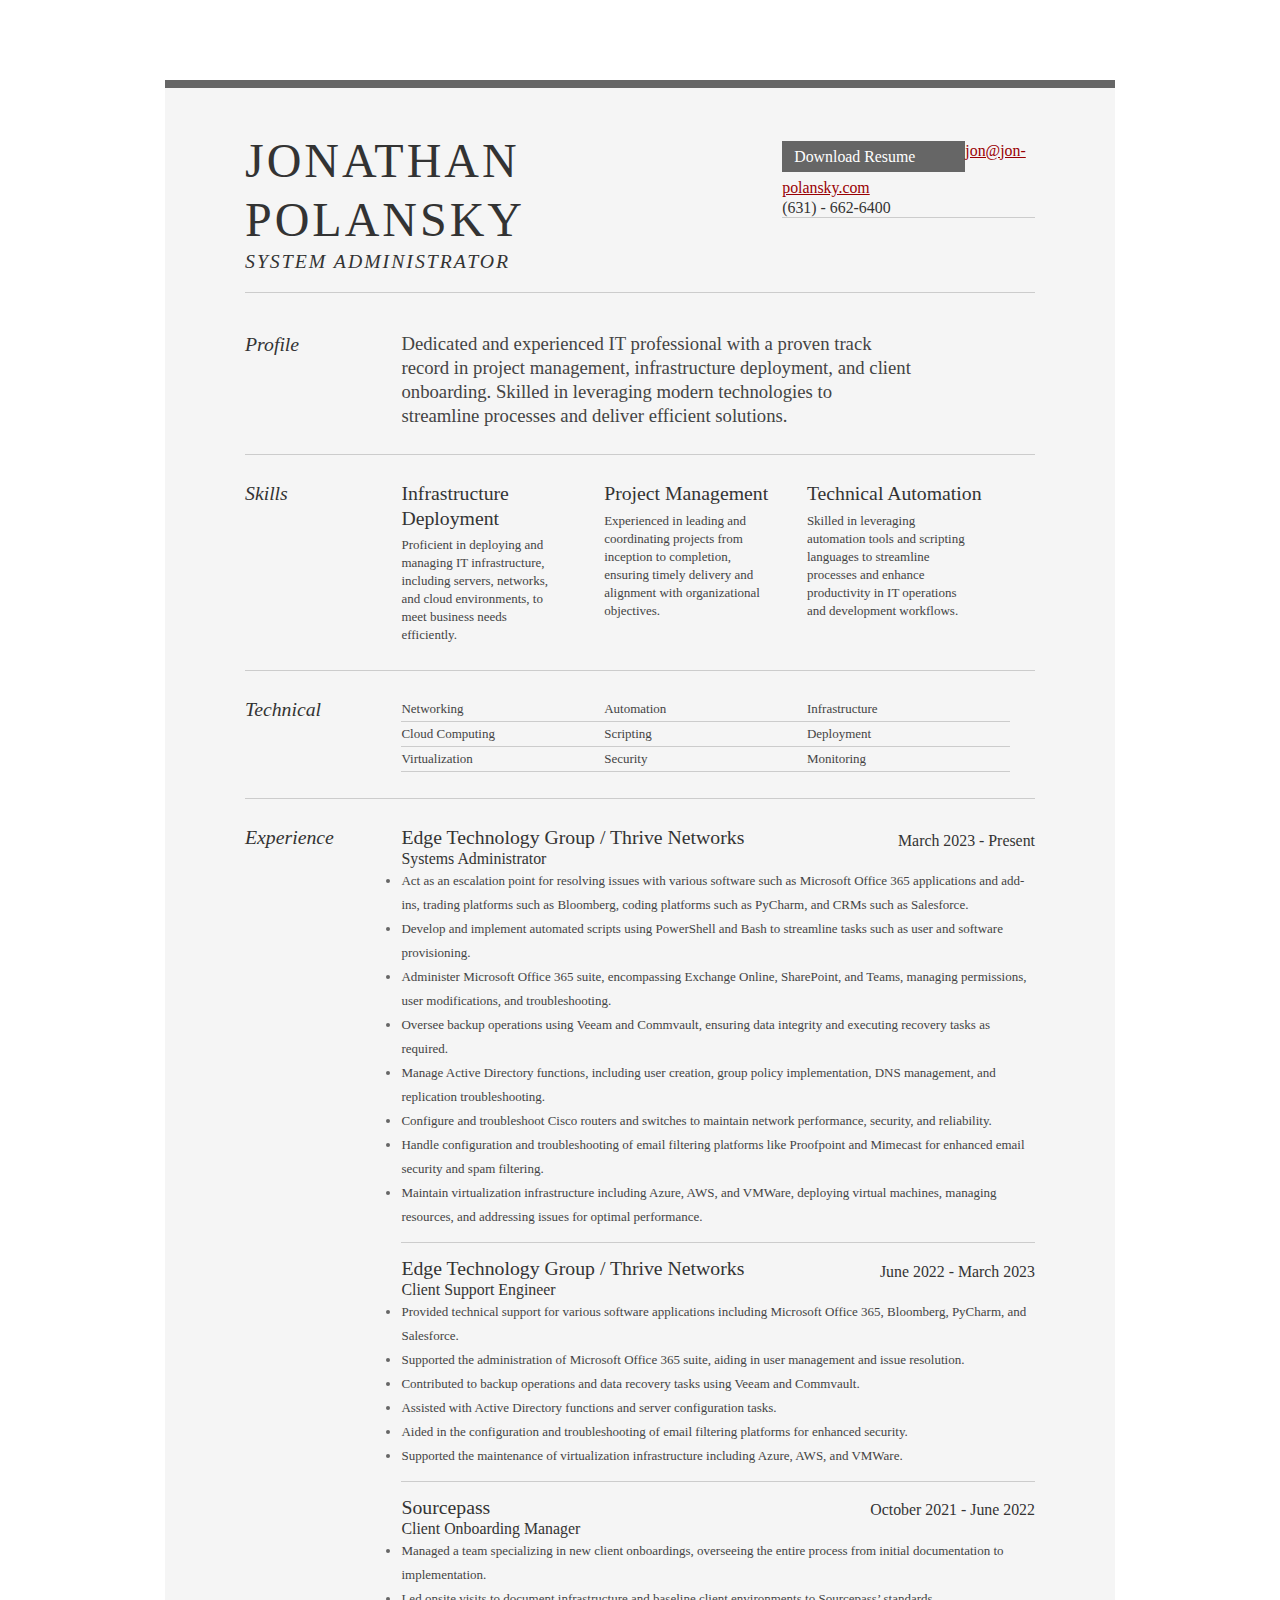
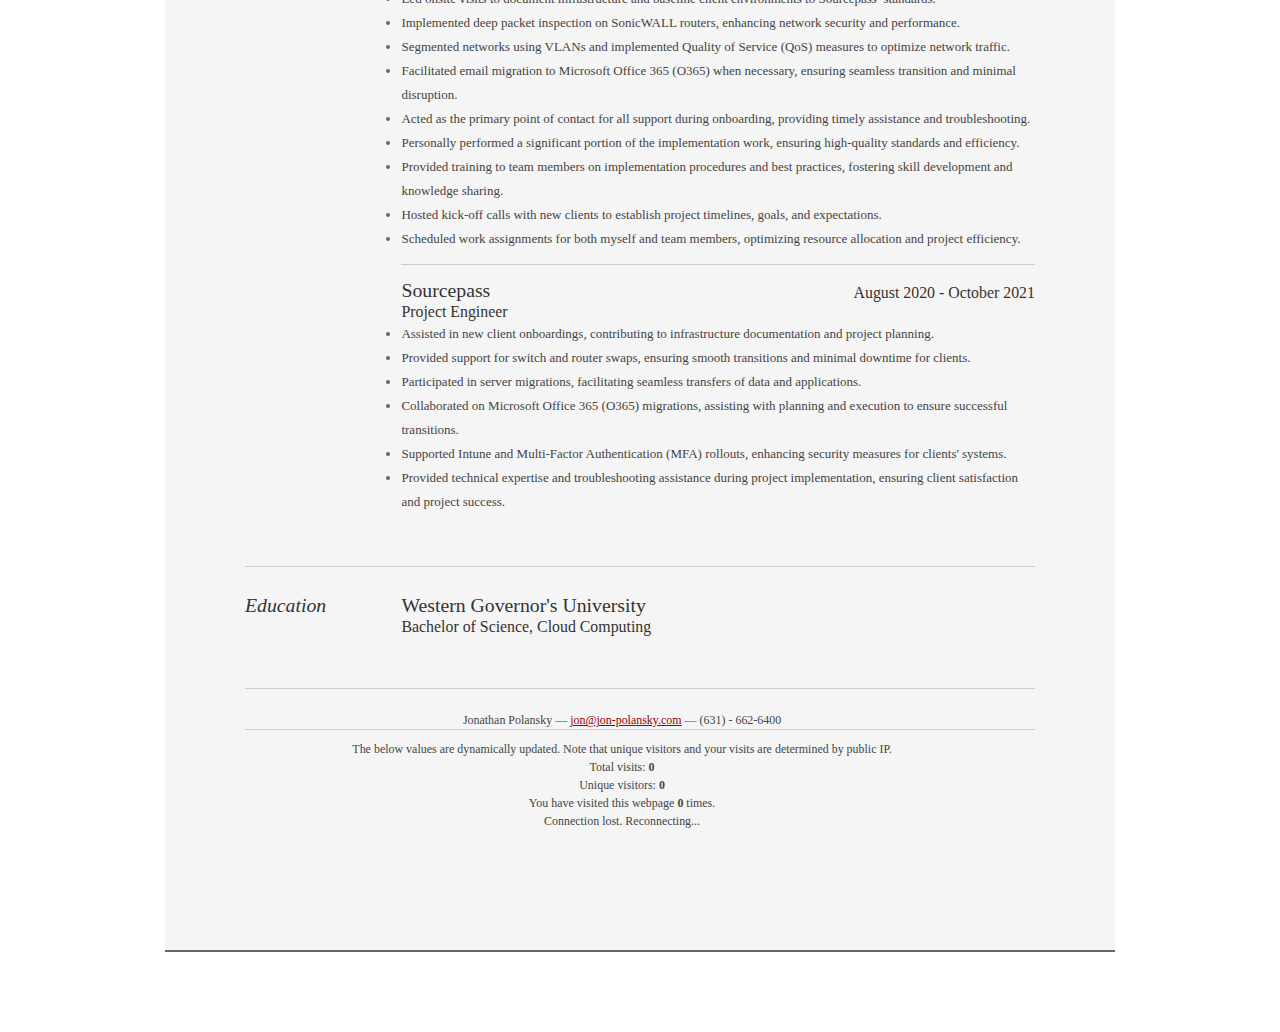
==== frontend/templates/index.html @ 881705be "CSS" ====
<!DOCTYPE html>
<html>
<head>

	<title>Jonathan Polansky | System Administrator | jon@jon-polansky.com</title>
	<meta http-equiv="content-type" content="text/html; charset=utf-8" />

	<meta name="keywords" content="" />
	<meta name="description" content="" />

	<link rel="stylesheet" type="text/css" href="../static/css/resetfontsgrids.css" media="all" /> 
	<link rel="stylesheet" type="text/css" href="../static/css/resume.css" media="all" />

</head>
<body>

<div id="doc2" class="yui-t7">
	<div id="inner">
	
		<div id="hd">
			<div class="yui-gc">
				<div class="yui-u first">
					<h1>Jonathan Polansky</h1>
					<h2>System Administrator</h2>
				</div>

				<div class="yui-u">
					<div class="contact-info">
						<h3><a id="pdf" href="/JonathanPolanskyResume.docx" download>Download Resume</a></h3>
						<h3><a href="mailto:jon@jon-polansky.com">jon@jon-polansky.com</a></h3>
						<h3>(631) - 662-6400</h3>
					</div><!--// .contact-info -->
				</div>
			</div><!--// .yui-gc -->
		</div><!--// hd -->

		<div id="bd">
			<div id="yui-main">
				<div class="yui-b">

					<div class="yui-gf">
						<div class="yui-u first">
							<h2>Profile</h2>
						</div>
						<div class="yui-u">
							<p class="enlarge">
								Dedicated and experienced IT professional with a proven track record in project management, infrastructure deployment, and client onboarding. Skilled in leveraging modern technologies to streamline processes and deliver efficient solutions.
							</p>
						</div>
					</div><!--// .yui-gf -->

					<div class="yui-gf">
						<div class="yui-u first">
							<h2>Skills</h2>
						</div>
						<div class="yui-u">

								<div class="talent">
									<h2>Infrastructure Deployment</h2>
									<p>Proficient in deploying and managing IT infrastructure, including servers, networks, and cloud environments, to meet business needs efficiently.</p>
								</div>

								<div class="talent">
									<h2>Project Management</h2>
									<p>Experienced in leading and coordinating projects from inception to completion, ensuring timely delivery and alignment with organizational objectives.</p>
								</div>

								<div class="talent">
									<h2>Technical Automation</h2>
									<p>Skilled in leveraging automation tools and scripting languages to streamline processes and enhance productivity in IT operations and development workflows.</p>
								</div>
						</div>
					</div><!--// .yui-gf -->

					<div class="yui-gf">
						<div class="yui-u first">
							<h2>Technical</h2>
						</div>
						<div class="yui-u">
							<ul class="talent">
								<li>Networking</li>
								<li>Cloud Computing</li>
								<li class="last">Virtualization</li>
							</ul>

							<ul class="talent">
								<li>Automation</li>
								<li>Scripting</li>
								<li class="last">Security</li>
							</ul>

							<ul class="talent">
								<li>Infrastructure</li>
								<li>Deployment</li>
								<li class="last">Monitoring</li>
							</ul>
						</div>
					</div><!--// .yui-gf-->

					<div class="yui-gf">
	
						<div class="yui-u first">
							<h2>Experience</h2>
						</div><!--// .yui-u -->

						<div class="yui-u">

							<div class="job">
								<h2>Edge Technology Group / Thrive Networks</h2>
								<h3>Systems Administrator</h3>
								<h4>March 2023 - Present</h4>
								<ul>
									<li>Act as an escalation point for resolving issues with various software such as Microsoft Office 365 applications and add-ins, trading platforms such as Bloomberg, coding platforms such as PyCharm, and CRMs such as Salesforce.</li>
									<li>Develop and implement automated scripts using PowerShell and Bash to streamline tasks such as user and software provisioning.</li>
									<li>Administer Microsoft Office 365 suite, encompassing Exchange Online, SharePoint, and Teams, managing permissions, user modifications, and troubleshooting.</li>
									<li>Oversee backup operations using Veeam and Commvault, ensuring data integrity and executing recovery tasks as required.</li>
									<li>Manage Active Directory functions, including user creation, group policy implementation, DNS management, and replication troubleshooting.</li>
									<li>Configure and troubleshoot Cisco routers and switches to maintain network performance, security, and reliability.</li>
									<li>Handle configuration and troubleshooting of email filtering platforms like Proofpoint and Mimecast for enhanced email security and spam filtering.</li>
									<li>Maintain virtualization infrastructure including Azure, AWS, and VMWare, deploying virtual machines, managing resources, and addressing issues for optimal performance.</li>
								</ul>
							</div>
						
							<div class="job">
								<h2>Edge Technology Group / Thrive Networks</h2>
								<h3>Client Support Engineer</h3>
								<h4>June 2022 - March 2023</h4>
								<ul>
									<li>Provided technical support for various software applications including Microsoft Office 365, Bloomberg, PyCharm, and Salesforce.</li>
									<li>Supported the administration of Microsoft Office 365 suite, aiding in user management and issue resolution.</li>
									<li>Contributed to backup operations and data recovery tasks using Veeam and Commvault.</li>
									<li>Assisted with Active Directory functions and server configuration tasks.</li>
									<li>Aided in the configuration and troubleshooting of email filtering platforms for enhanced security.</li>
									<li>Supported the maintenance of virtualization infrastructure including Azure, AWS, and VMWare.</li>
								</ul>
							</div>
						
							<div class="job">
								<h2>Sourcepass</h2>
								<h3>Client Onboarding Manager</h3>
								<h4>October 2021 - June 2022</h4>
								<ul>
									<li>Managed a team specializing in new client onboardings, overseeing the entire process from initial documentation to implementation.</li>
									<li>Led onsite visits to document infrastructure and baseline client environments to Sourcepass’ standards.</li>
									<li>Implemented deep packet inspection on SonicWALL routers, enhancing network security and performance.</li>
									<li>Segmented networks using VLANs and implemented Quality of Service (QoS) measures to optimize network traffic.</li>
									<li>Facilitated email migration to Microsoft Office 365 (O365) when necessary, ensuring seamless transition and minimal disruption.</li>
									<li>Acted as the primary point of contact for all support during onboarding, providing timely assistance and troubleshooting.</li>
									<li>Personally performed a significant portion of the implementation work, ensuring high-quality standards and efficiency.</li>
									<li>Provided training to team members on implementation procedures and best practices, fostering skill development and knowledge sharing.</li>
									<li>Hosted kick-off calls with new clients to establish project timelines, goals, and expectations.</li>
									<li>Scheduled work assignments for both myself and team members, optimizing resource allocation and project efficiency.</li>
								</ul>
							</div>
						
							<div class="job last">
								<h2>Sourcepass</h2>
								<h3>Project Engineer</h3>
								<h4>August 2020 - October 2021</h4>
								<ul>
									<li>Assisted in new client onboardings, contributing to infrastructure documentation and project planning.</li>
									<li>Provided support for switch and router swaps, ensuring smooth transitions and minimal downtime for clients.</li>
									<li>Participated in server migrations, facilitating seamless transfers of data and applications.</li>
									<li>Collaborated on Microsoft Office 365 (O365) migrations, assisting with planning and execution to ensure successful transitions.</li>
									<li>Supported Intune and Multi-Factor Authentication (MFA) rollouts, enhancing security measures for clients' systems.</li>
									<li>Provided technical expertise and troubleshooting assistance during project implementation, ensuring client satisfaction and project success.</li>
								</ul>
							</div>
						
						</div><!--// .yui-u -->
					</div><!--// .yui-gf -->


					<div class="yui-gf last">
						<div class="yui-u first">
							<h2>Education</h2>
						</div>
						<div class="yui-u">
							<h2>Western Governor's University</h2>
							<h3>Bachelor of Science, Cloud Computing</h3>
						</div>
					</div><!--// .yui-gf -->


				</div><!--// .yui-b -->
			</div><!--// yui-main -->
		<div id="ft">
			<div class="contact-info">
				<p>Jonathan Polansky &mdash; <a href="mailto:jon@jon-polansky.com">jon@jon-polansky.com</a> &mdash; (631) - 662-6400</p>
			</div>
			<div class="visitor-counts">
				<p>The below values are dynamically updated. Note that unique visitors and your visits are determined by public IP.</p>
				<p>Total visits: <b id="visitor_count">0</b></p>
           		<p>Unique visitors: <b id="unique_visitors">0</b></p>
           		<p>You have visited this webpage <b id="user_visits">0</b> times.</p>
				<p id="error_message"></p>
			</div>
		</div><!--// footer -->

		<script>
			function connectToStatsStream() {
				var source = new EventSource("/stream");
		
				source.onmessage = function(event) {
					var data = JSON.parse(event.data);
					
					if (data.user_visits !== undefined) {
    					document.getElementById('user_visits').textContent = data.user_visits;
  					}
  					if (data.visitor_count !== undefined) {
    					document.getElementById('visitor_count').textContent = data.visitor_count;
  					}
  					if (data.unique_visitors !== undefined) {
    					document.getElementById('unique_visitors').textContent = data.unique_visitors;
  					}
				};
		
				source.onerror = function(event) {
					console.error("Error occurred in stream:", event);
					document.getElementById('error_message').innerText = 'Connection lost. Reconnecting...';
					setTimeout(connectToStatsStream, 3000);
				};
		
				window.addEventListener('beforeunload', function() {
					source.close();
				});
			}
		
			// Call the connectToStatsStream function when the page loads
			window.onload = function() {
				connectToStatsStream();
			};
		</script>

	</div><!-- // inner -->


</div><!--// doc -->


</body>
</html>
---- frontend/static/css/resetfontsgrids.css ----
html{color:#000;background:#FFF;}body,div,dl,dt,dd,ul,ol,li,h1,h2,h3,h4,h5,h6,pre,code,form,fieldset,legend,input,button,textarea,p,blockquote,th,td{margin:0;padding:0;}table{border-collapse:collapse;border-spacing:0;}fieldset,img{border:0;}address,caption,cite,code,dfn,em,strong,th,var,optgroup{font-style:inherit;font-weight:inherit;}del,ins{text-decoration:none;}li{list-style:none;}caption,th{text-align:left;}h1,h2,h3,h4,h5,h6{font-size:100%;font-weight:normal;}q:before,q:after{content:'';}abbr,acronym{border:0;font-variant:normal;}sup{vertical-align:baseline;}sub{vertical-align:baseline;}legend{color:#000;}input,button,textarea,select,optgroup,option{font-family:inherit;font-size:inherit;font-style:inherit;font-weight:inherit;}input,button,textarea,select{*font-size:100%;}body{font:13px/1.231 arial,helvetica,clean,sans-serif;*font-size:small;*font:x-small;}select,input,button,textarea,button{font:99% arial,helvetica,clean,sans-serif;}table{font-size:inherit;font:100%;}pre,code,kbd,samp,tt{font-family:monospace;*font-size:108%;line-height:100%;}body{text-align:center;}#doc,#doc2,#doc3,#doc4,.yui-t1,.yui-t2,.yui-t3,.yui-t4,.yui-t5,.yui-t6,.yui-t7{margin:auto;text-align:left;width:57.69em;*width:56.25em;}#doc2{width:73.076em;*width:71.25em;}#doc3{margin:auto 10px;width:auto;}#doc4{width:74.923em;*width:73.05em;}.yui-b{position:relative;}.yui-b{_position:static;}#yui-main .yui-b{position:static;}#yui-main,.yui-g .yui-u .yui-g{width:100%;}.yui-t1 #yui-main,.yui-t2 #yui-main,.yui-t3 #yui-main{float:right;margin-left:-25em;}.yui-t4 #yui-main,.yui-t5 #yui-main,.yui-t6 #yui-main{float:left;margin-right:-25em;}.yui-t1 .yui-b{float:left;width:12.30769em;*width:12.00em;}.yui-t1 #yui-main .yui-b{margin-left:13.30769em;*margin-left:13.05em;}.yui-t2 .yui-b{float:left;width:13.8461em;*width:13.50em;}.yui-t2 #yui-main .yui-b{margin-left:14.8461em;*margin-left:14.55em;}.yui-t3 .yui-b{float:left;width:23.0769em;*width:22.50em;}.yui-t3 #yui-main .yui-b{margin-left:24.0769em;*margin-left:23.62em;}.yui-t4 .yui-b{float:right;width:13.8456em;*width:13.50em;}.yui-t4 #yui-main .yui-b{margin-right:14.8456em;*margin-right:14.55em;}.yui-t5 .yui-b{float:right;width:18.4615em;*width:18.00em;}.yui-t5 #yui-main .yui-b{margin-right:19.4615em;*margin-right:19.125em;}.yui-t6 .yui-b{float:right;width:23.0769em;*width:22.50em;}.yui-t6 #yui-main .yui-b{margin-right:24.0769em;*margin-right:23.62em;}.yui-t7 #yui-main .yui-b{display:block;margin:0 0 1em 0;}#yui-main .yui-b{float:none;width:auto;}.yui-gb .yui-u,.yui-g .yui-gb .yui-u,.yui-gb .yui-g,.yui-gb .yui-gb,.yui-gb .yui-gc,.yui-gb .yui-gd,.yui-gb .yui-ge,.yui-gb .yui-gf,.yui-gc .yui-u,.yui-gc .yui-g,.yui-gd .yui-u{float:left;}.yui-g .yui-u,.yui-g .yui-g,.yui-g .yui-gb,.yui-g .yui-gc,.yui-g .yui-gd,.yui-g .yui-ge,.yui-g .yui-gf,.yui-gc .yui-u,.yui-gd .yui-g,.yui-g .yui-gc .yui-u,.yui-ge .yui-u,.yui-ge .yui-g,.yui-gf .yui-g,.yui-gf .yui-u{float:right;}.yui-g div.first,.yui-gb div.first,.yui-gc div.first,.yui-gd div.first,.yui-ge div.first,.yui-gf div.first,.yui-g .yui-gc div.first,.yui-g .yui-ge div.first,.yui-gc div.first div.first{float:left;}.yui-g .yui-u,.yui-g .yui-g,.yui-g .yui-gb,.yui-g .yui-gc,.yui-g .yui-gd,.yui-g .yui-ge,.yui-g .yui-gf{width:49.1%;}.yui-gb .yui-u,.yui-g .yui-gb .yui-u,.yui-gb .yui-g,.yui-gb .yui-gb,.yui-gb .yui-gc,.yui-gb .yui-gd,.yui-gb .yui-ge,.yui-gb .yui-gf,.yui-gc .yui-u,.yui-gc .yui-g,.yui-gd .yui-u{width:32%;margin-left:1.99%;}.yui-gb .yui-u{*margin-left:1.9%;*width:31.9%;}.yui-gc div.first,.yui-gd .yui-u{width:66%;}.yui-gd div.first{width:32%;}.yui-ge div.first,.yui-gf .yui-u{width:74.2%;}.yui-ge .yui-u,.yui-gf div.first{width:24%;}.yui-g .yui-gb div.first,.yui-gb div.first,.yui-gc div.first,.yui-gd div.first{margin-left:0;}.yui-g .yui-g .yui-u,.yui-gb .yui-g .yui-u,.yui-gc .yui-g .yui-u,.yui-gd .yui-g .yui-u,.yui-ge .yui-g .yui-u,.yui-gf .yui-g .yui-u{width:49%;*width:48.1%;*margin-left:0;}.yui-g .yui-g .yui-u{width:48.1%;}.yui-g .yui-gb div.first,.yui-gb .yui-gb div.first{*margin-right:0;*width:32%;_width:31.7%;}.yui-g .yui-gc div.first,.yui-gd .yui-g{width:66%;}.yui-gb .yui-g div.first{*margin-right:4%;_margin-right:1.3%;}.yui-gb .yui-gc div.first,.yui-gb .yui-gd div.first{*margin-right:0;}.yui-gb .yui-gb .yui-u,.yui-gb .yui-gc .yui-u{*margin-left:1.8%;_margin-left:4%;}.yui-g .yui-gb .yui-u{_margin-left:1.0%;}.yui-gb .yui-gd .yui-u{*width:66%;_width:61.2%;}.yui-gb .yui-gd div.first{*width:31%;_width:29.5%;}.yui-g .yui-gc .yui-u,.yui-gb .yui-gc .yui-u{width:32%;_float:right;margin-right:0;_margin-left:0;}.yui-gb .yui-gc div.first{width:66%;*float:left;*margin-left:0;}.yui-gb .yui-ge .yui-u,.yui-gb .yui-gf .yui-u{margin:0;}.yui-gb .yui-gb .yui-u{_margin-left:.7%;}.yui-gb .yui-g div.first,.yui-gb .yui-gb div.first{*margin-left:0;}.yui-gc .yui-g .yui-u,.yui-gd .yui-g .yui-u{*width:48.1%;*margin-left:0;}.yui-gb .yui-gd div.first{width:32%;}.yui-g .yui-gd div.first{_width:29.9%;}.yui-ge .yui-g{width:24%;}.yui-gf .yui-g{width:74.2%;}.yui-gb .yui-ge div.yui-u,.yui-gb .yui-gf div.yui-u{float:right;}.yui-gb .yui-ge div.first,.yui-gb .yui-gf div.first{float:left;}.yui-gb .yui-ge .yui-u,.yui-gb .yui-gf div.first{*width:24%;_width:20%;}.yui-gb .yui-ge div.first,.yui-gb .yui-gf .yui-u{*width:73.5%;_width:65.5%;}.yui-ge div.first .yui-gd .yui-u{width:65%;}.yui-ge div.first .yui-gd div.first{width:32%;}#hd:after,#bd:after,#ft:after,.yui-g:after,.yui-gb:after,.yui-gc:after,.yui-gd:after,.yui-ge:after,.yui-gf:after{content:".";display:block;height:0;clear:both;visibility:hidden;}#hd,#bd,#ft,.yui-g,.yui-gb,.yui-gc,.yui-gd,.yui-ge,.yui-gf{zoom:1;}
---- frontend/static/css/resume.css ----
/*
---------------------------------------------------------------------------------
	STRIPPED DOWN RESUME TEMPLATE
    html resume

    v0.9: 5/28/09

    design and code by: thingsthatarebrown.com 
                        (matt brown)
---------------------------------------------------------------------------------
*/


.msg { padding: 10px; background: #222; position: relative; }
.msg h1 { color: #fff;  }
.msg a { margin-left: 20px; background: #408814; color: white; padding: 4px 8px; text-decoration: none; }
.msg a:hover { background: #266400; }

/* //-- yui-grids style overrides -- */
body { font-family: Georgia; color: #444; }
#inner { padding: 10px 80px; margin: 80px auto; background: #f5f5f5; border: solid #666; border-width: 8px 0 2px 0; }
.yui-gf { margin-bottom: 2em; padding-bottom: 2em; border-bottom: 1px solid #ccc; }

/* //-- header, body, footer -- */
#hd { margin: 2.5em 0 3em 0; padding-bottom: 1.5em; border-bottom: 1px solid #ccc }
#hd h2 { text-transform: uppercase; letter-spacing: 2px; }
#bd, #ft { margin-bottom: 2em; }

/* //-- footer -- */
#ft { padding: 1em 0 5em 0; font-size: 92%; border-top: 1px solid #ccc; text-align: center; }
#ft p { margin-bottom: 0; text-align: center; }

/* //-- core typography and style -- */
#hd h1 { font-size: 48px; text-transform: uppercase; letter-spacing: 3px; }
h2 { font-size: 152% }
h3, h4 { font-size: 122%; }
h1, h2, h3, h4 { color: #333; }
p { font-size: 100%; line-height: 18px; padding-right: 3em; }
a { color: #990003 }
a:hover { text-decoration: none; }
strong { font-weight: bold; }
li { line-height: 24px; border-bottom: 0; }
p.enlarge { font-size: 144%; padding-right: 6.5em; line-height: 24px; }
p.enlarge span { color: #000 }
.contact-info { margin-top: 7px; }
.first h2 { font-style: italic; }
.last { border-bottom: 0 }


/* //-- section styles -- */

a#pdf { display: block; float: left; background: #666; color: white; padding: 6px 50px 6px 12px; margin-bottom: 6px; text-decoration: none;  }
a#pdf:hover { background: #222; }

.job { position: relative; margin-bottom: 1em; padding-bottom: 1em; border-bottom: 1px solid #ccc; }
.job h4 { position: absolute; top: 0.35em; right: 0 }
.job p { margin: 0.75em 0 3em 0; }
.job li { list-style-type: disc; }
.job li::marker { color: #666; }

.last { border: none; }
.skills-list ul { margin: 0; }
.skills-list li { margin: 3px 0; padding: 3px 0; }
.skills-list li span { font-size: 152%; display: block; margin-bottom: -2px; padding: 0 }
.talent { width: 32%; float: left }
.talent h2 { margin-bottom: 6px; }
.talent li { line-height: 24px; border-bottom: 1px solid #ccc; }

#srt-ttab { margin-bottom: 100px; text-align: center;  }
#srt-ttab img.last { margin-top: 20px }

.contact-info { margin-top: 10px; margin-bottom: 10px; border-bottom: 1px solid #ccc; }

.visitor-counts:first-of-type { margin-top: 20px; margin-bottom: 20px; }
.visitor-counts:last-of-type { margin-top: 10px; }

/* --// override to force 1/8th width grids -- */
.yui-gf .yui-u{width:80.2%;}
.yui-gf div.first{width:12.3%;}
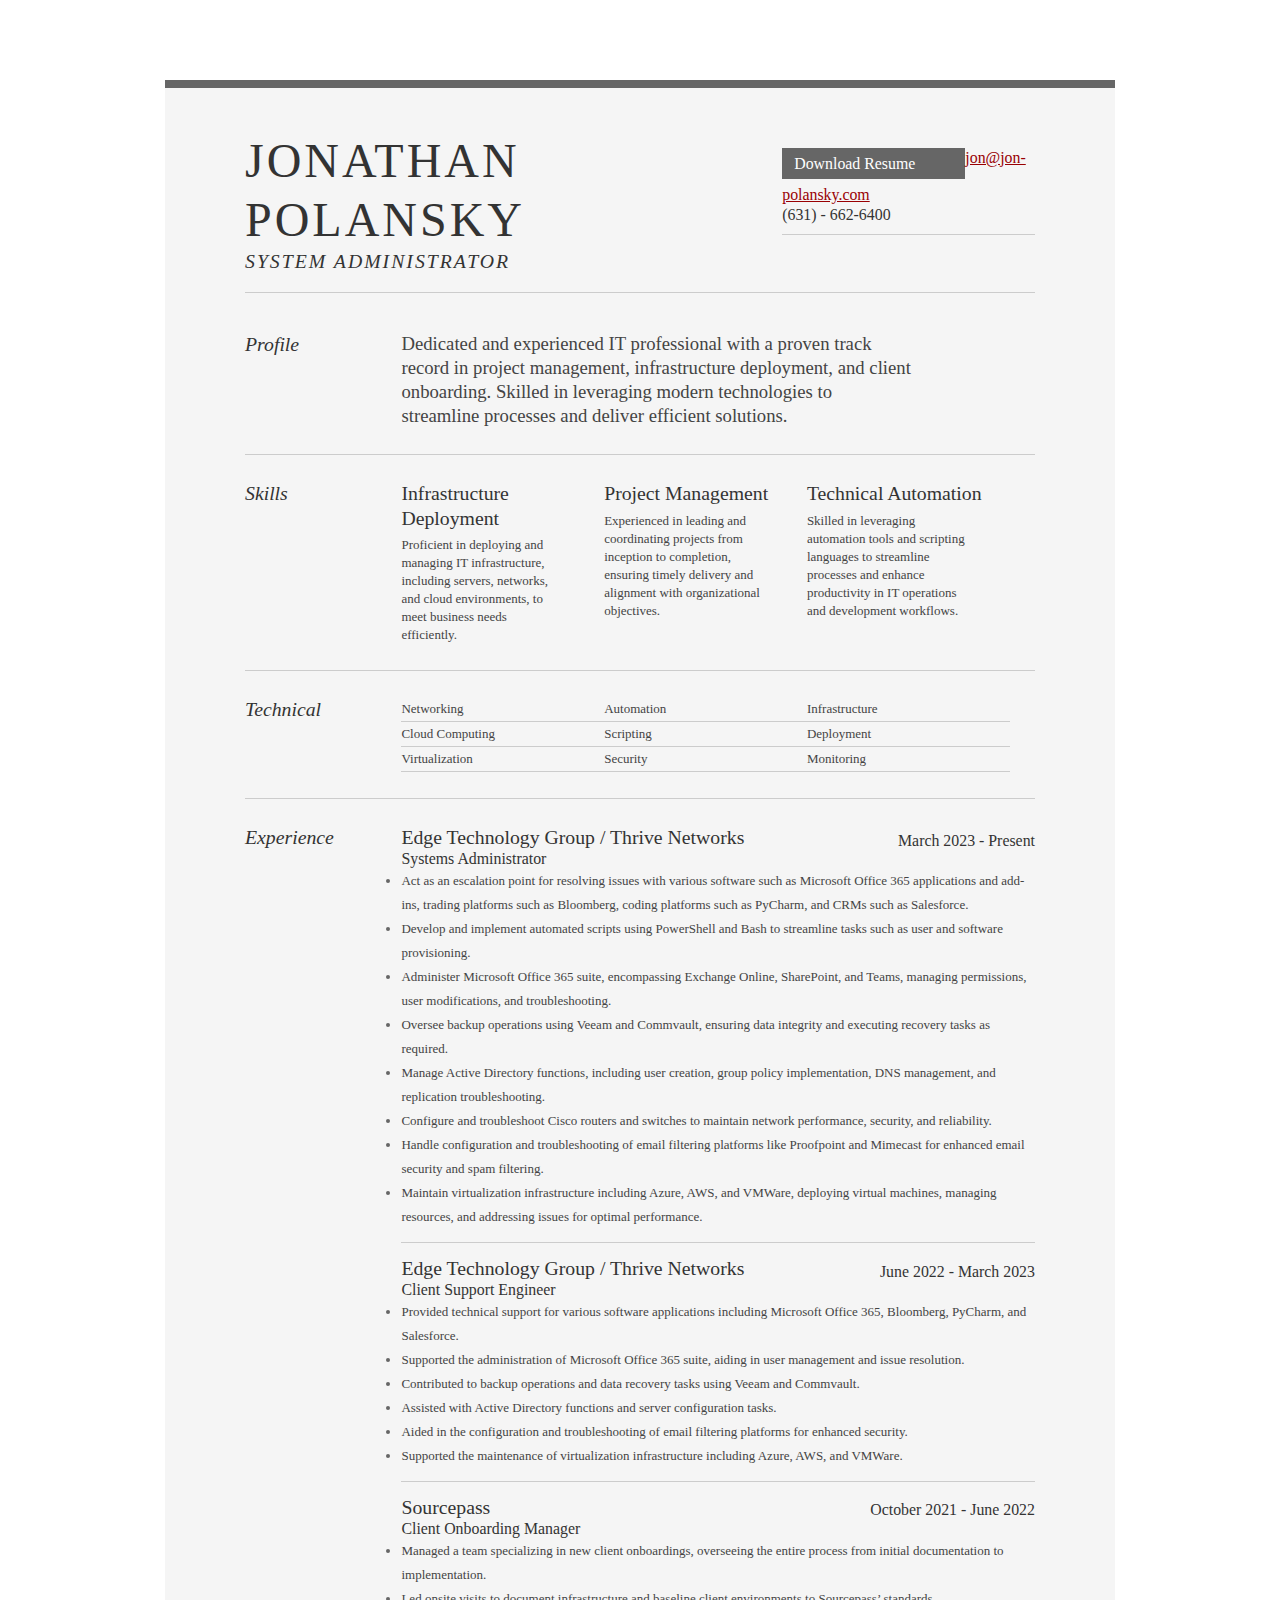
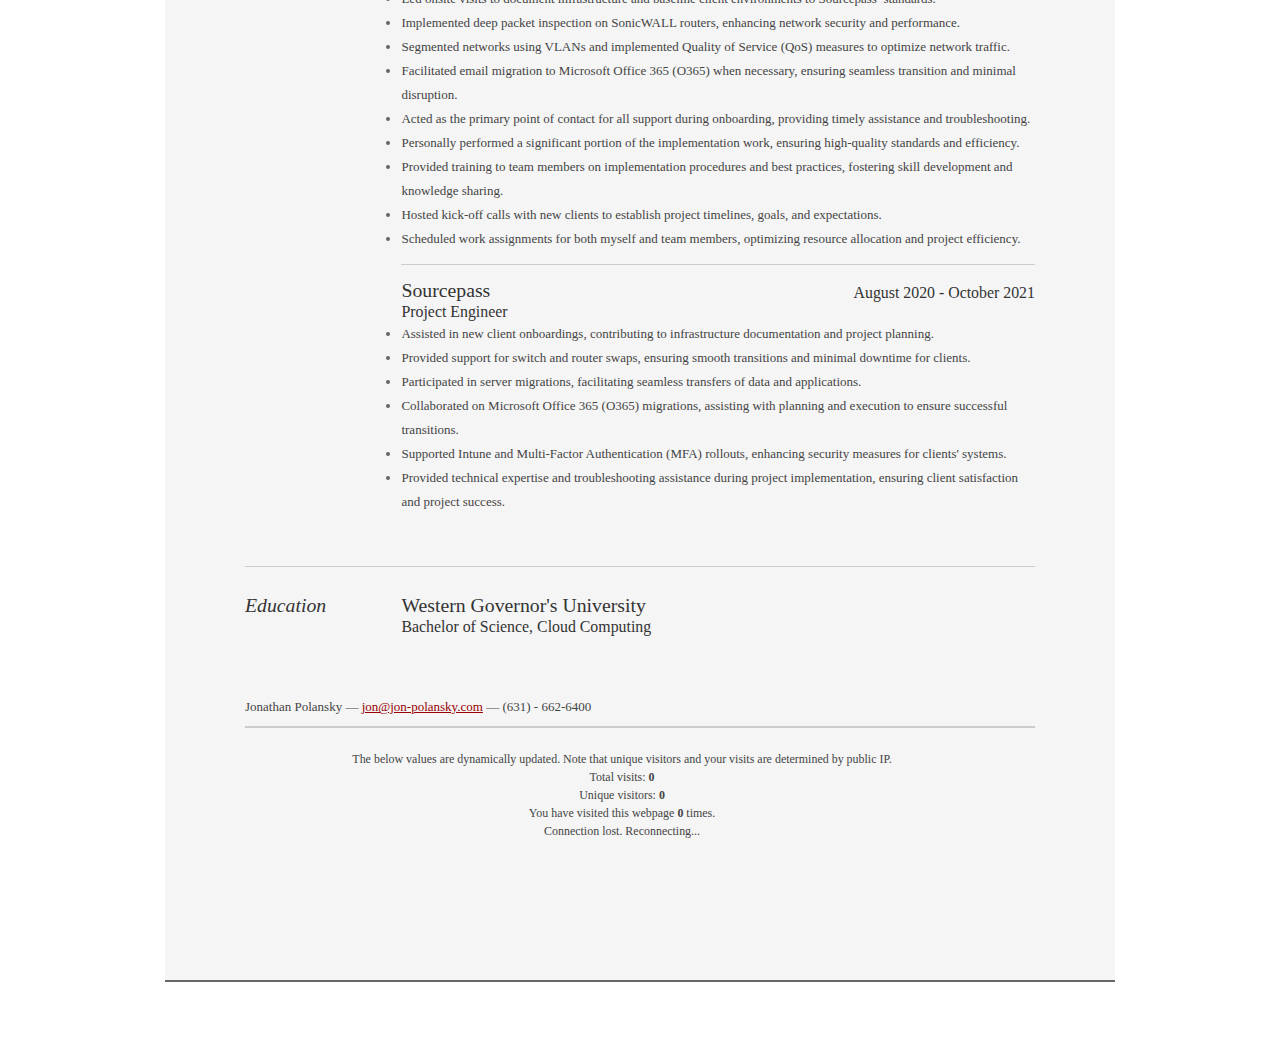
==== commit 1196f72e: "Moved contact info out of #ft" ====
--- a/frontend/templates/index.html
+++ b/frontend/templates/index.html
@@ -184,10 +184,10 @@
 
 				</div><!--// .yui-b -->
 			</div><!--// yui-main -->
-		<div id="ft">
 			<div class="contact-info">
 				<p>Jonathan Polansky &mdash; <a href="mailto:jon@jon-polansky.com">jon@jon-polansky.com</a> &mdash; (631) - 662-6400</p>
 			</div>
+		<div id="ft">
 			<div class="visitor-counts">
 				<p>The below values are dynamically updated. Note that unique visitors and your visits are determined by public IP.</p>
 				<p>Total visits: <b id="visitor_count">0</b></p>
--- a/frontend/static/css/resume.css
+++ b/frontend/static/css/resume.css
@@ -69,7 +69,7 @@
 #srt-ttab { margin-bottom: 100px; text-align: center;  }
 #srt-ttab img.last { margin-top: 20px }
 
-.contact-info { margin-top: 10px; margin-bottom: 10px; border-bottom: 1px solid #ccc; }
+.contact-info { padding-top: 10px; padding-bottom: 10px; border-bottom: 1px solid #ccc; }
 
 .visitor-counts:first-of-type { margin-top: 20px; margin-bottom: 20px; }
 .visitor-counts:last-of-type { margin-top: 10px; }
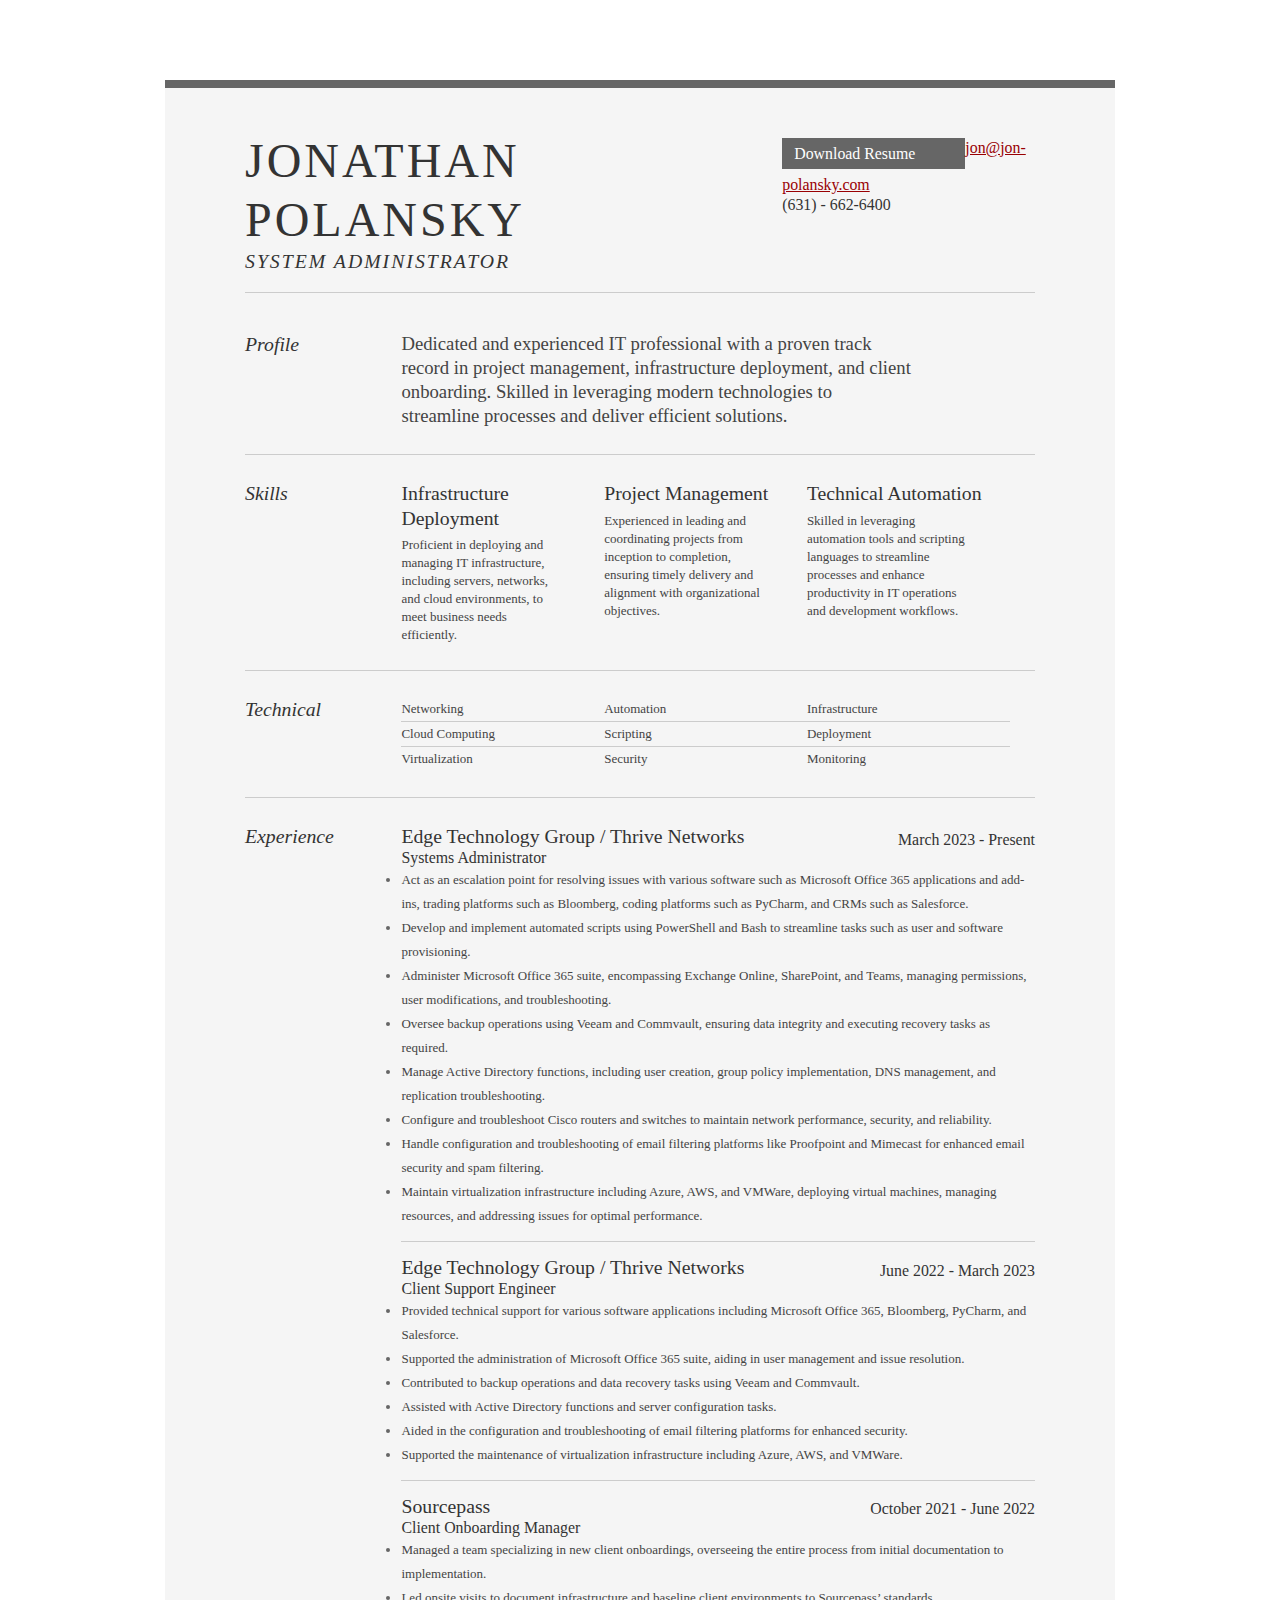
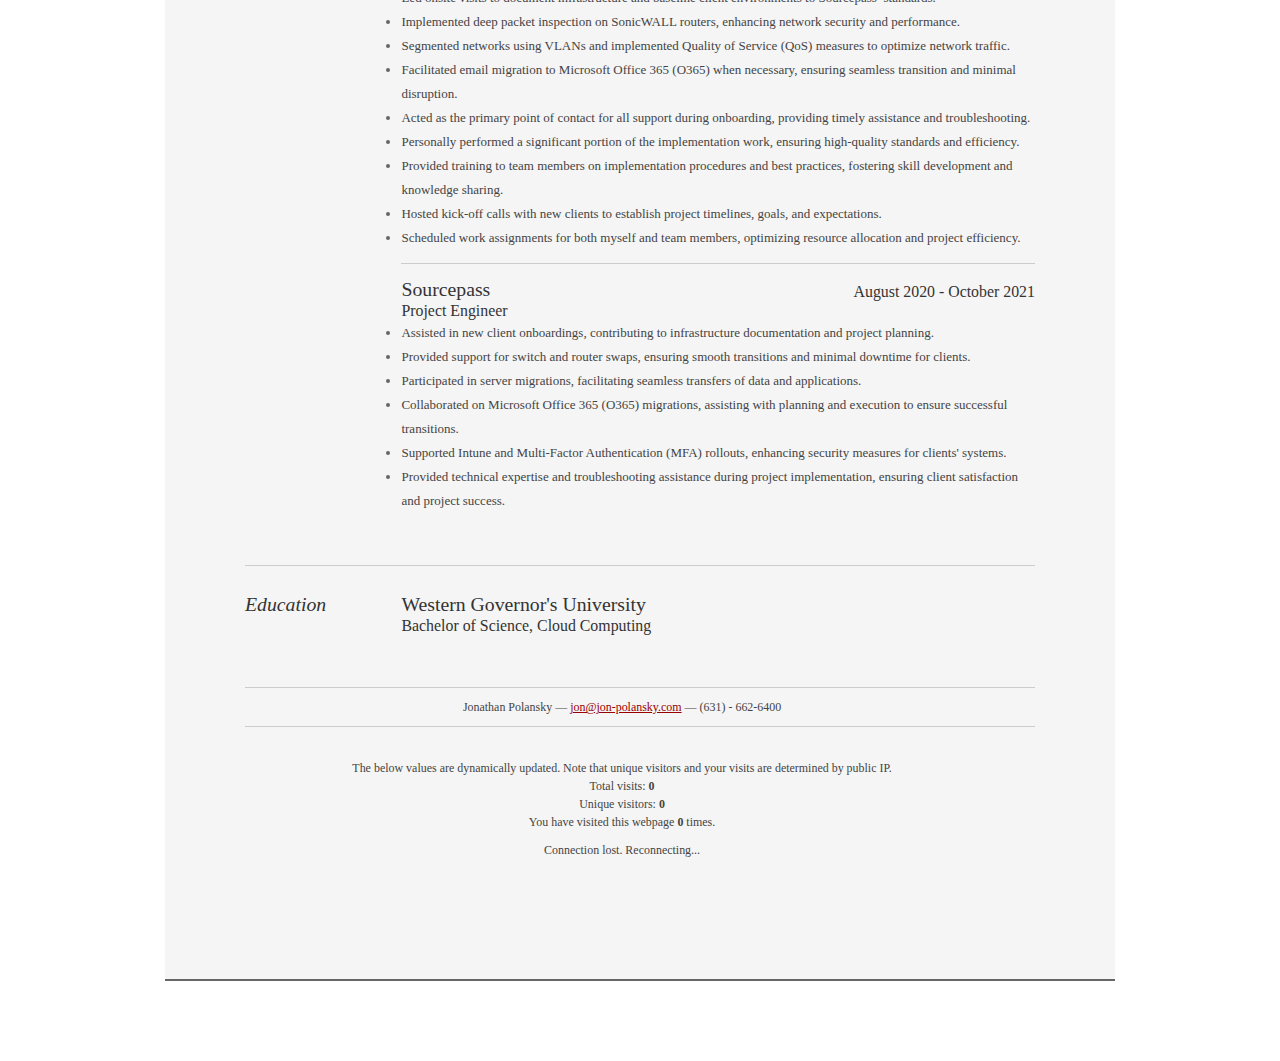
==== commit 1a52e5a2: "Update css" ====
--- a/frontend/templates/index.html
+++ b/frontend/templates/index.html
@@ -184,7 +184,7 @@
 
 				</div><!--// .yui-b -->
 			</div><!--// yui-main -->
-			<div class="contact-info">
+			<div class="contact-info-bottom">
 				<p>Jonathan Polansky &mdash; <a href="mailto:jon@jon-polansky.com">jon@jon-polansky.com</a> &mdash; (631) - 662-6400</p>
 			</div>
 		<div id="ft">
--- a/frontend/static/css/resume.css
+++ b/frontend/static/css/resume.css
@@ -65,17 +65,16 @@
 .talent { width: 32%; float: left }
 .talent h2 { margin-bottom: 6px; }
 .talent li { line-height: 24px; border-bottom: 1px solid #ccc; }
+.talent li:last-of-type { border-bottom: none; }
 
 #srt-ttab { margin-bottom: 100px; text-align: center;  }
 #srt-ttab img.last { margin-top: 20px }
 
-.contact-info { padding-top: 10px; padding-bottom: 10px; border-bottom: 1px solid #ccc; }
+.contact-info-bottom { padding-top: 10px; padding-bottom: 10px; border-top: 1px solid #ccc; font-size: 92%; text-align: center; }
 
-.visitor-counts:first-of-type { margin-top: 20px; margin-bottom: 20px; }
-.visitor-counts:last-of-type { margin-top: 10px; }
+.visitor-counts p:first-of-type { margin-top: 20px; margin-bottom: 20px; }
+.visitor-counts p:last-of-type { margin-top: 10px; }
 
 /* --// override to force 1/8th width grids -- */
 .yui-gf .yui-u{width:80.2%;}
-.yui-gf div.first{width:12.3%;}
-
-
+.yui-gf div.first{width:12.3%;}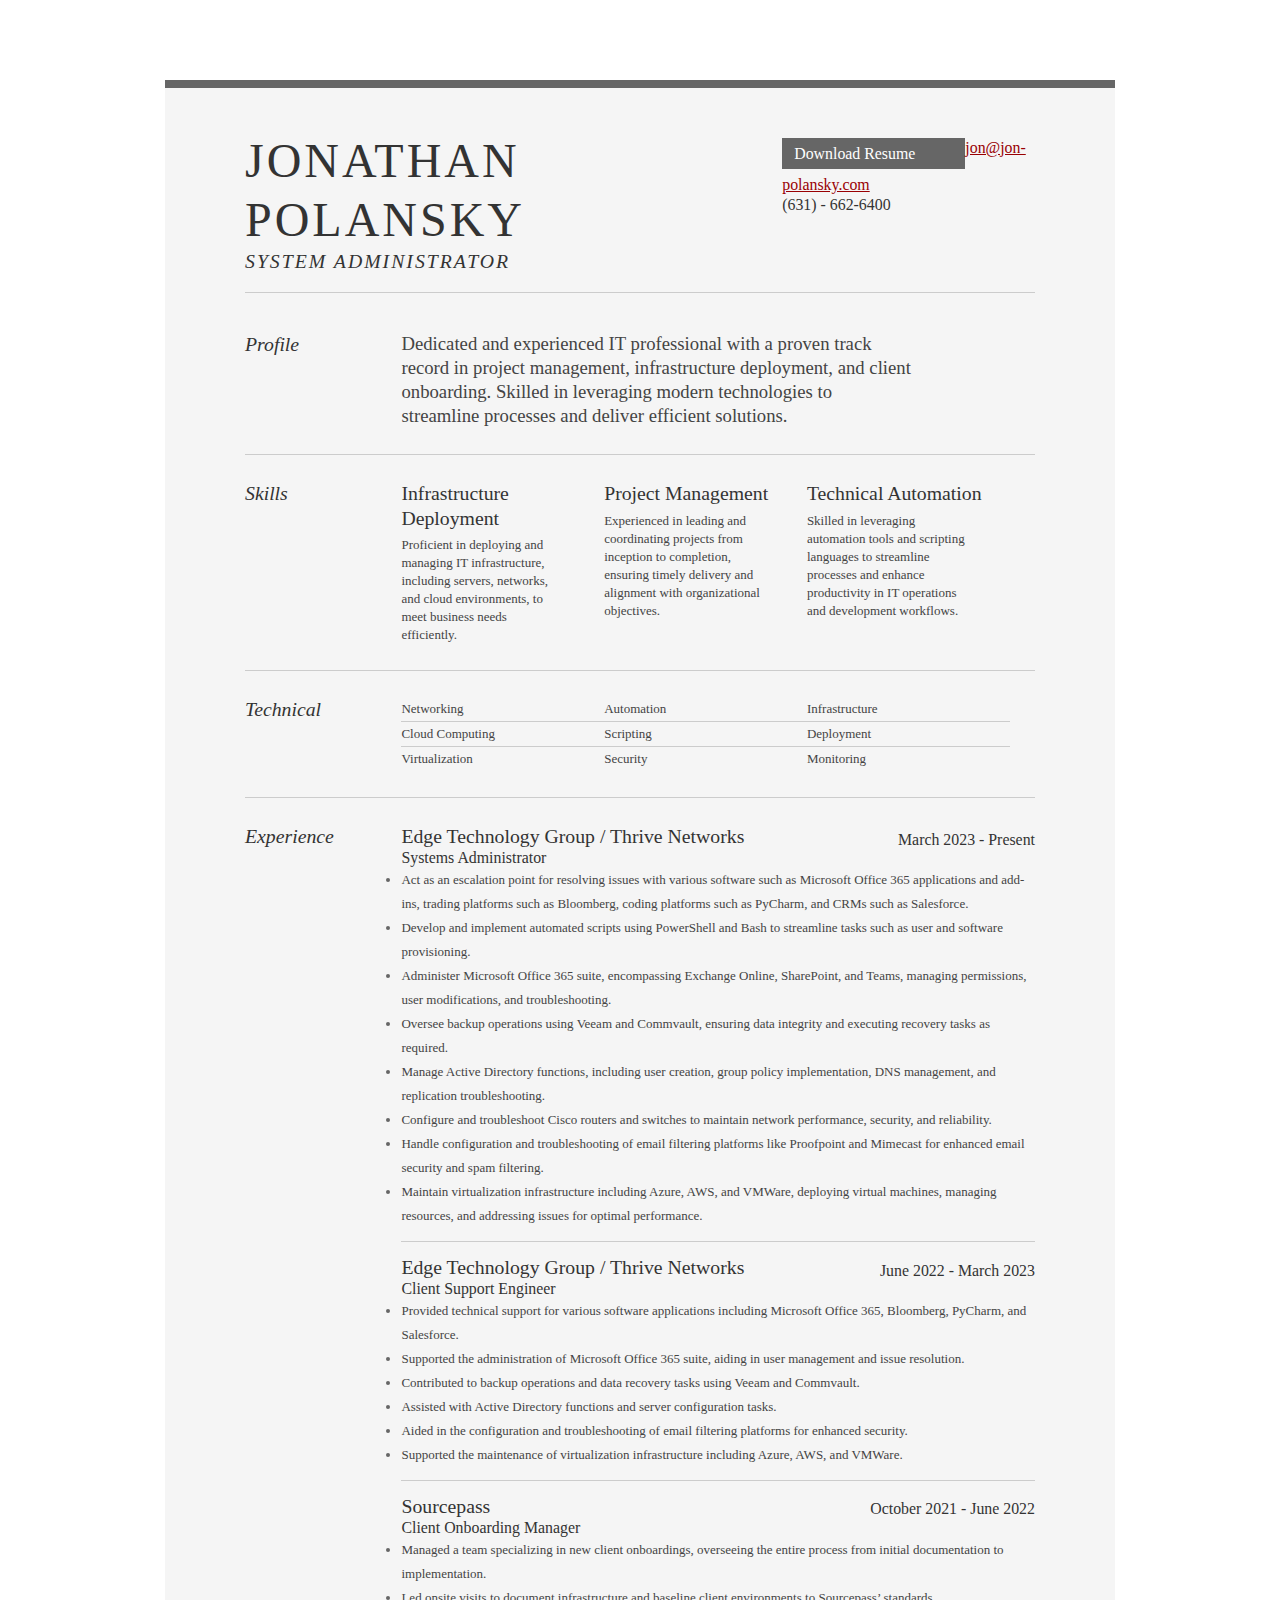
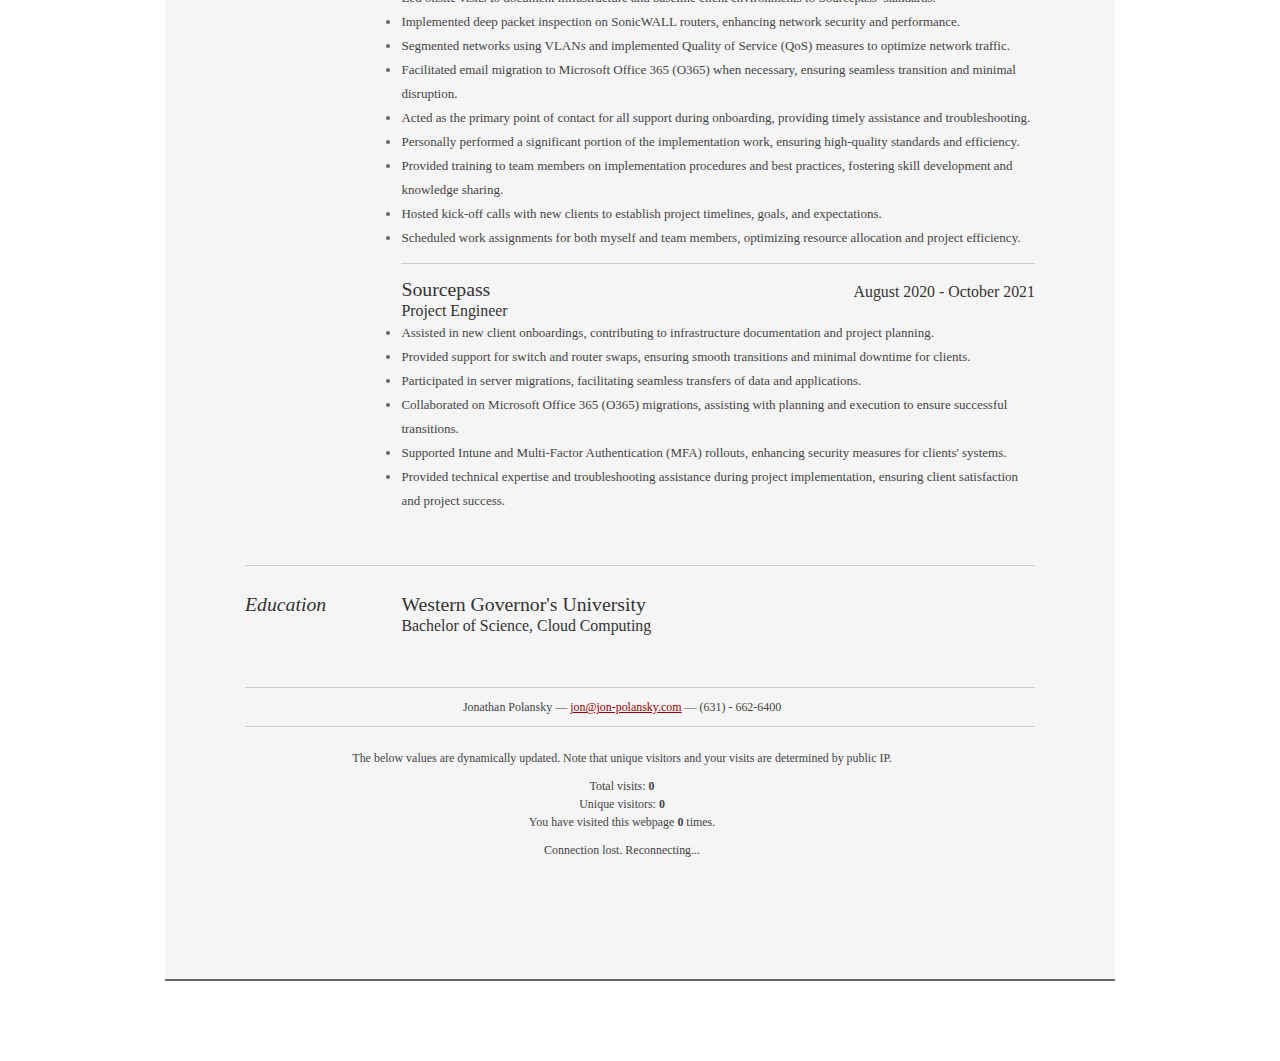
==== commit 4d9c6ab2: "CSS" ====
--- a/frontend/templates/index.html
+++ b/frontend/templates/index.html
@@ -189,7 +189,7 @@
 			</div>
 		<div id="ft">
 			<div class="visitor-counts">
-				<p>The below values are dynamically updated. Note that unique visitors and your visits are determined by public IP.</p>
+				<p id="vc-first">The below values are dynamically updated. Note that unique visitors and your visits are determined by public IP.</p>
 				<p>Total visits: <b id="visitor_count">0</b></p>
            		<p>Unique visitors: <b id="unique_visitors">0</b></p>
            		<p>You have visited this webpage <b id="user_visits">0</b> times.</p>
--- a/frontend/static/css/resume.css
+++ b/frontend/static/css/resume.css
@@ -72,8 +72,8 @@
 
 .contact-info-bottom { padding-top: 10px; padding-bottom: 10px; border-top: 1px solid #ccc; font-size: 92%; text-align: center; }
 
-.visitor-counts p:first-of-type { margin-top: 20px; margin-bottom: 20px; }
-.visitor-counts p:last-of-type { margin-top: 10px; }
+#vc-first { padding-top: 10px; padding-bottom: 10px; }
+#error_message { padding-top: 10px; }
 
 /* --// override to force 1/8th width grids -- */
 .yui-gf .yui-u{width:80.2%;}
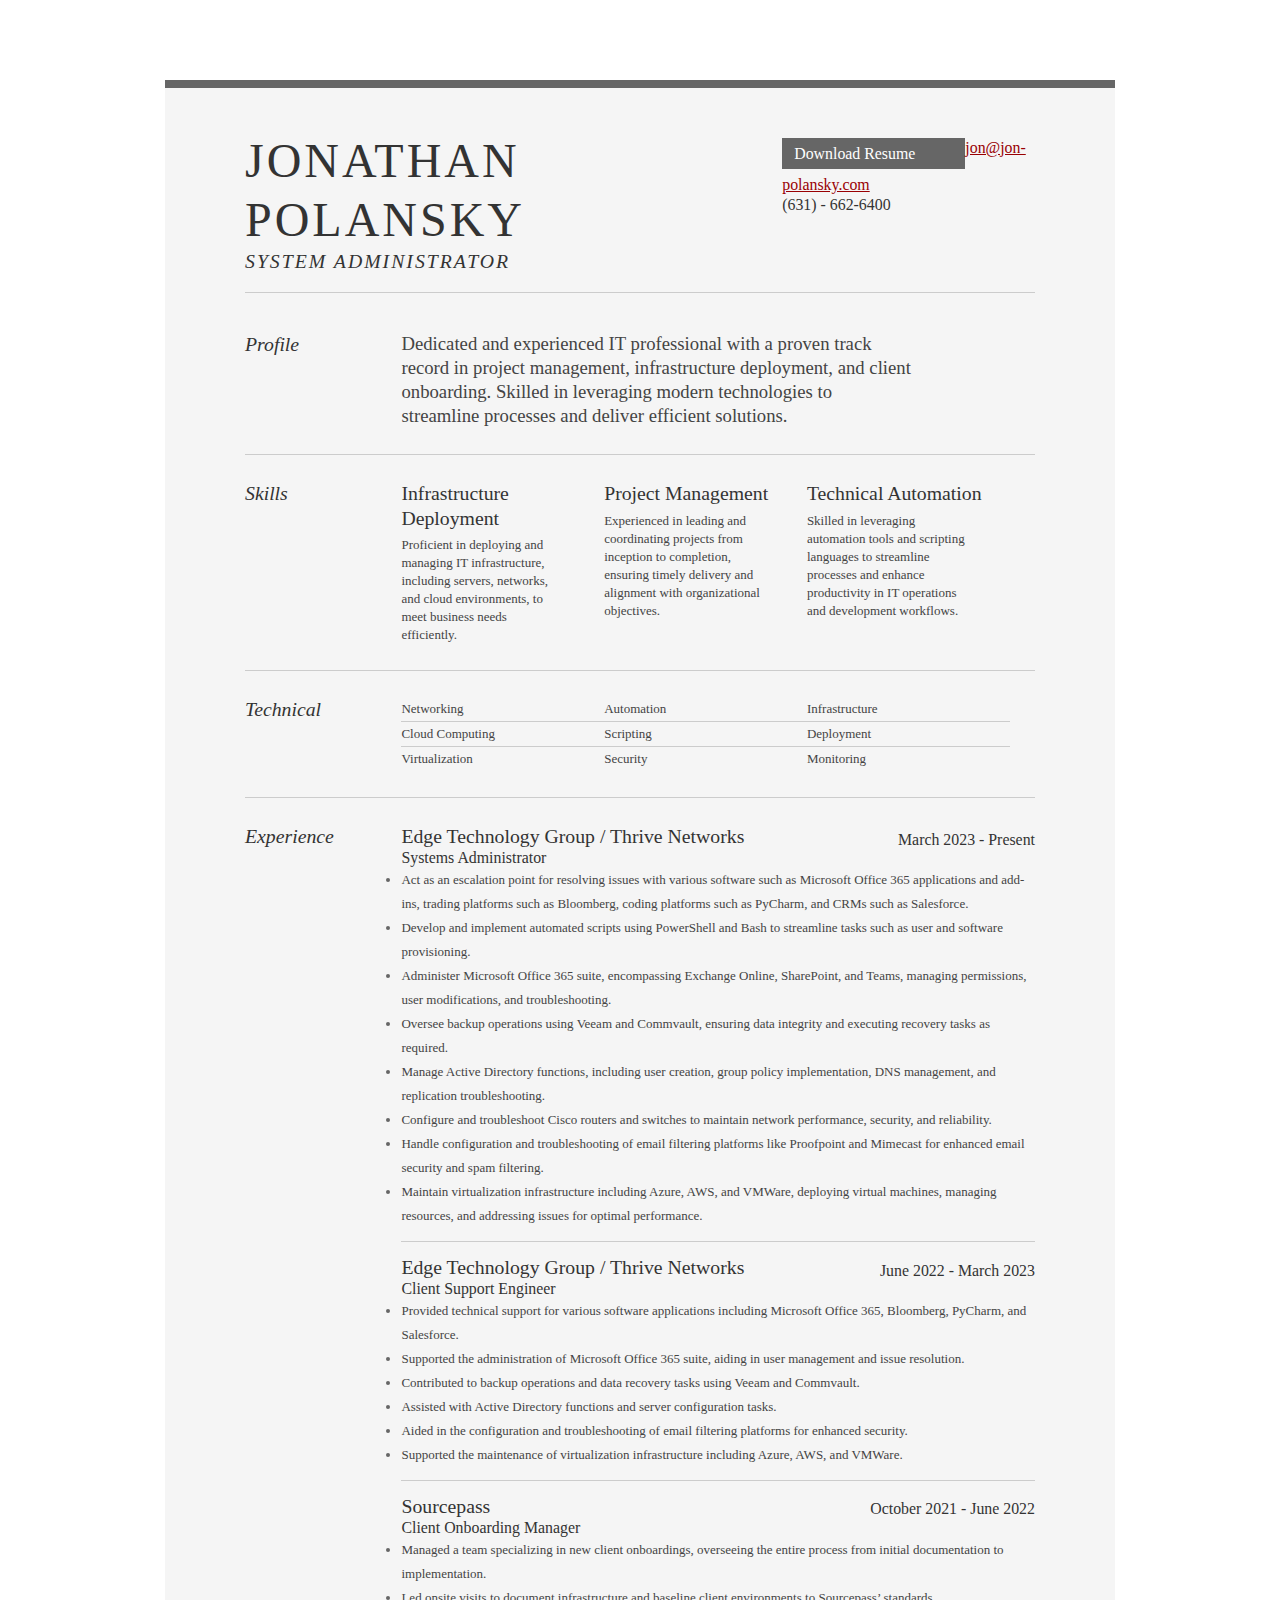
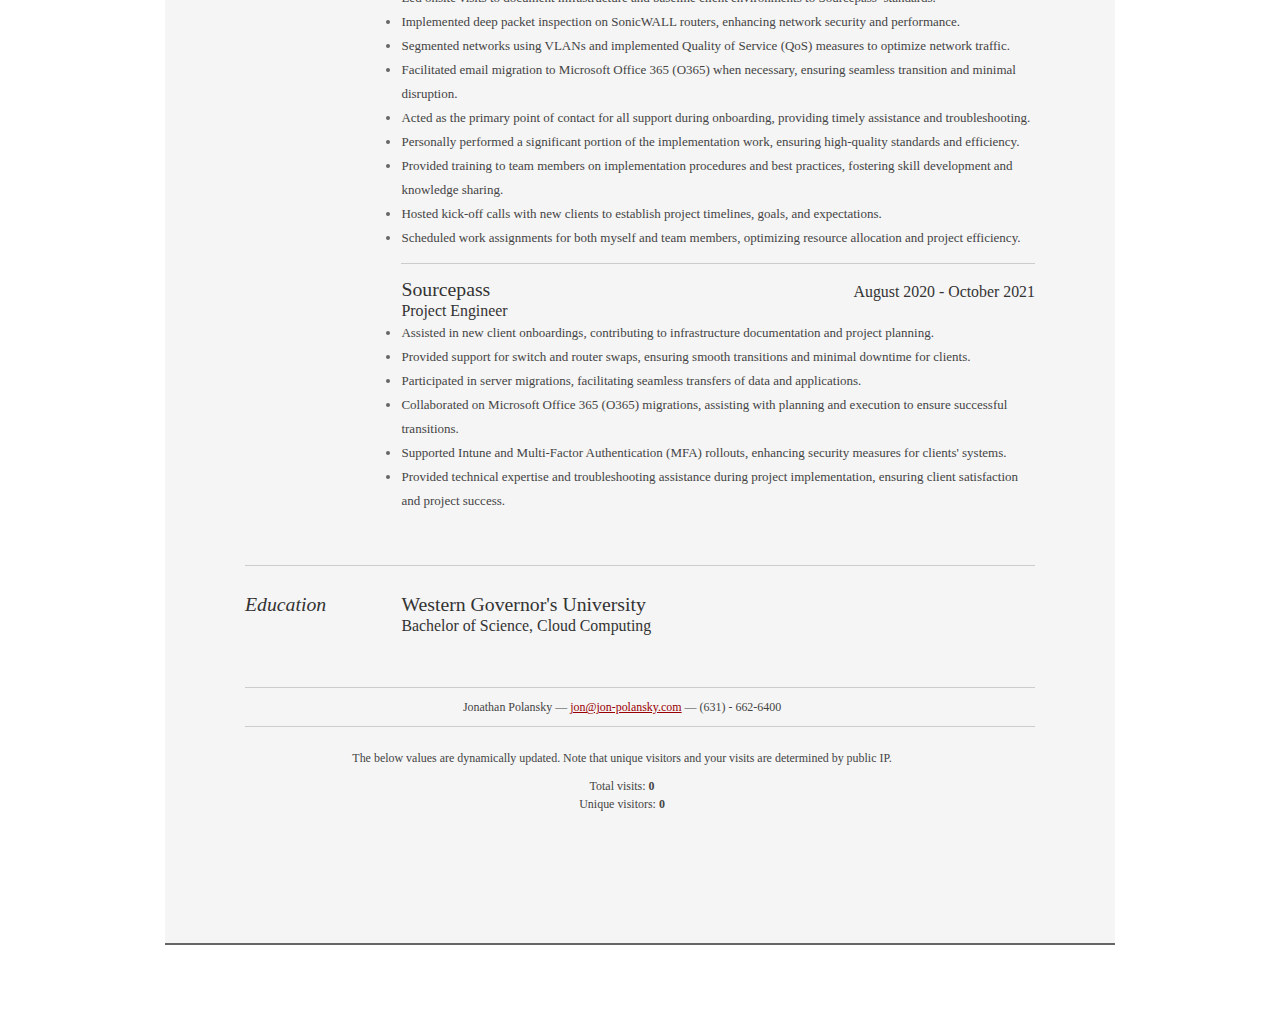
==== commit b6153b05: "Removed user_visits for performance" ====
--- a/frontend/templates/index.html
+++ b/frontend/templates/index.html
@@ -192,7 +192,6 @@
 				<p id="vc-first">The below values are dynamically updated. Note that unique visitors and your visits are determined by public IP.</p>
 				<p>Total visits: <b id="visitor_count">0</b></p>
            		<p>Unique visitors: <b id="unique_visitors">0</b></p>
-           		<p>You have visited this webpage <b id="user_visits">0</b> times.</p>
 				<p id="error_message"></p>
 			</div>
 		</div><!--// footer -->
@@ -204,8 +203,6 @@
 				source.onmessage = function(event) {
 					var data = JSON.parse(event.data);
 					
-					if (data.user_visits !== undefined) {
-    					document.getElementById('user_visits').textContent = data.user_visits;
   					}
   					if (data.visitor_count !== undefined) {
     					document.getElementById('visitor_count').textContent = data.visitor_count;
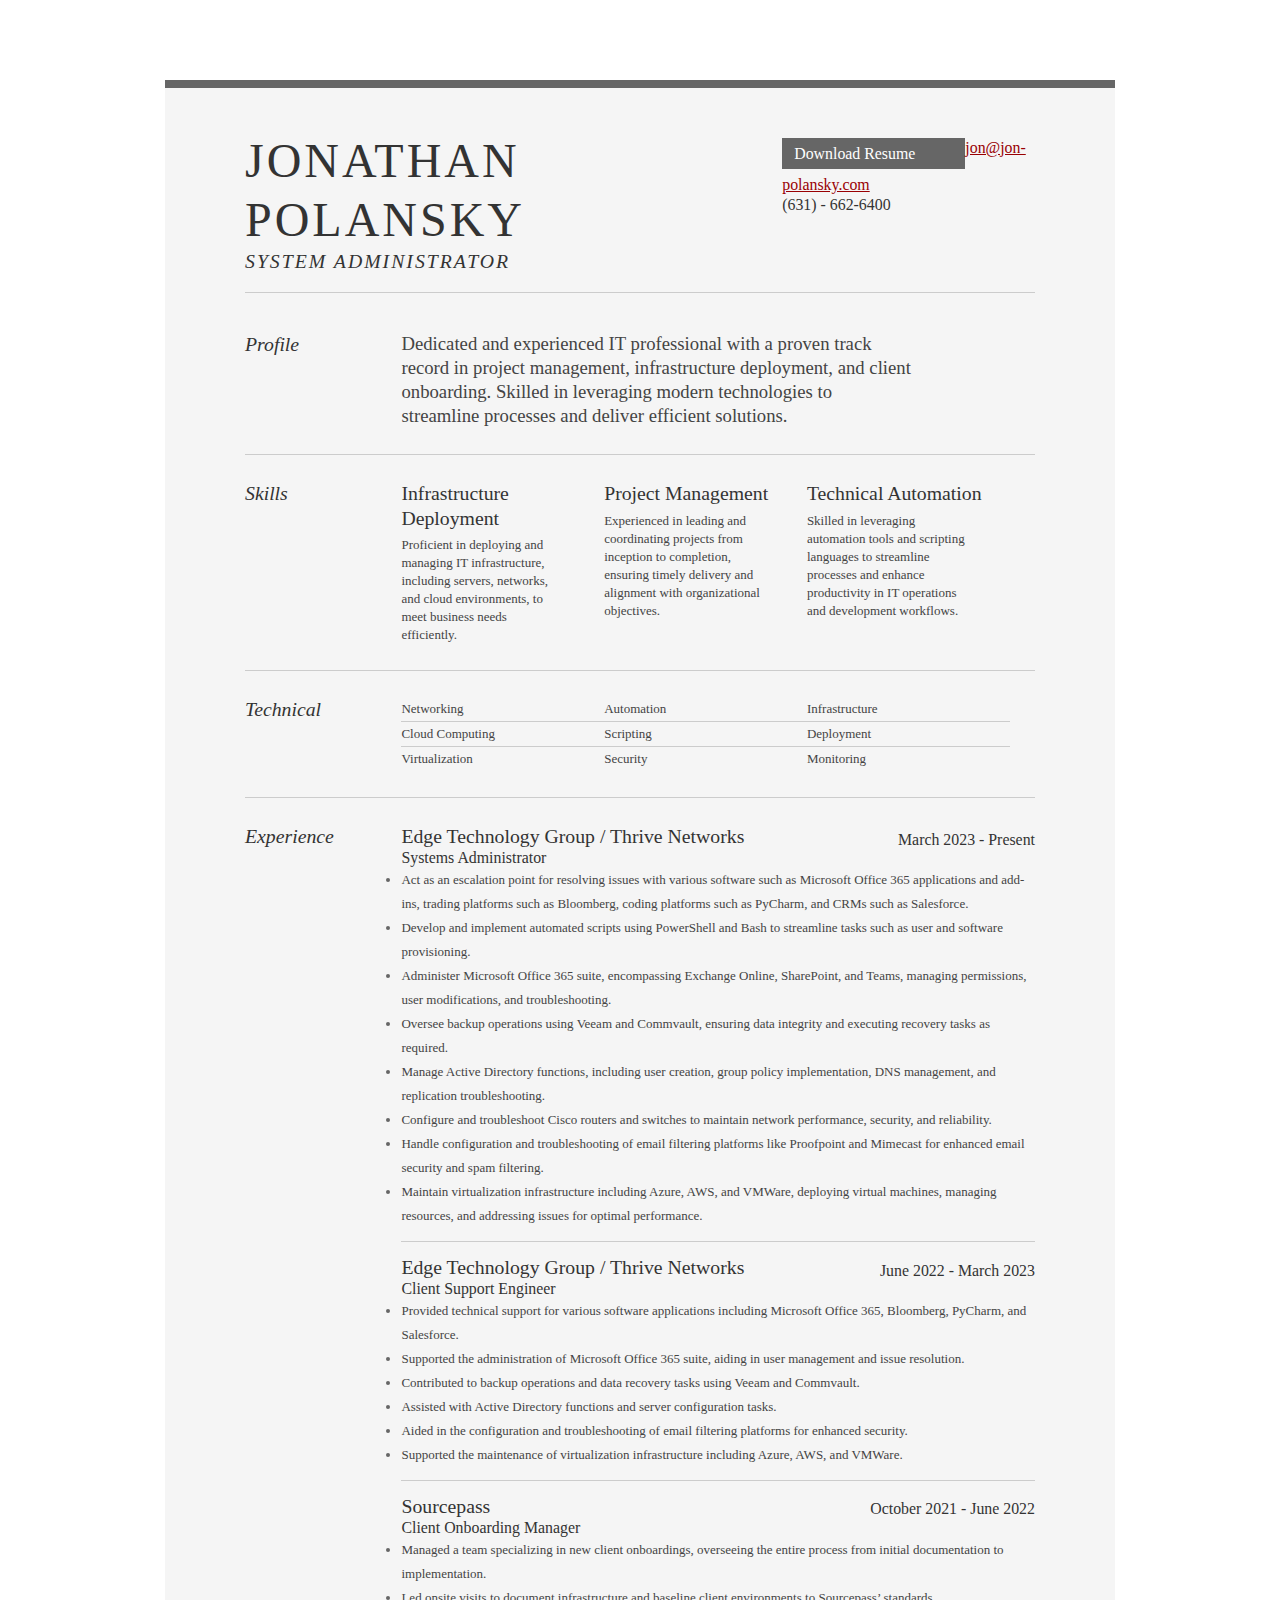
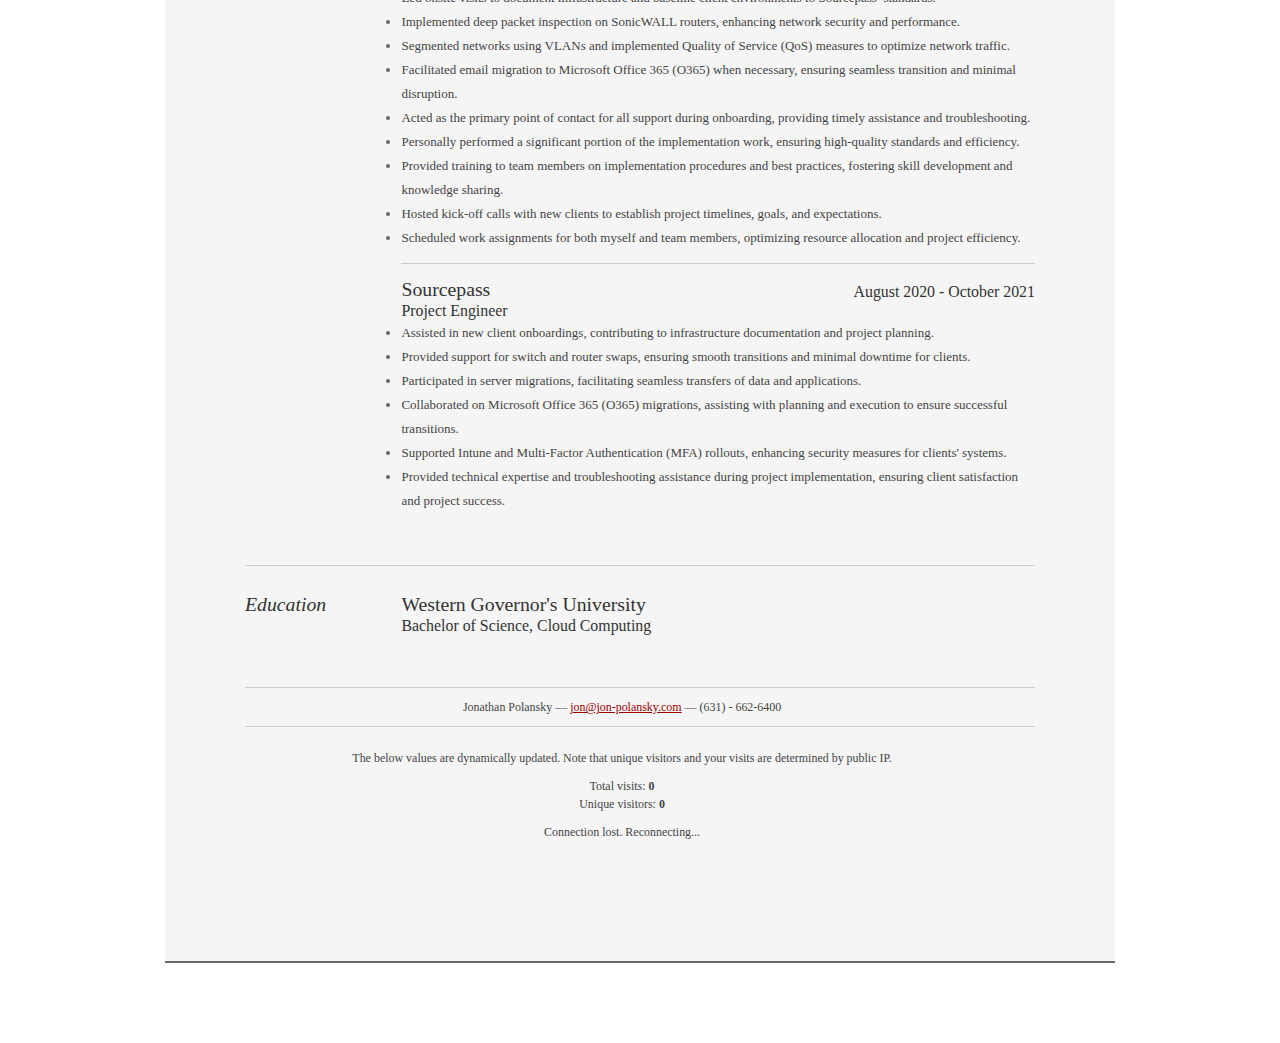
==== commit 241adde3: "Update JS" ====
--- a/frontend/templates/index.html
+++ b/frontend/templates/index.html
@@ -198,23 +198,31 @@
 
 		<script>
 			function connectToStatsStream() {
-				var source = new EventSource("/stream");
+				if (!window.EventSource) {
+					// EventSource is not available in this browser
+					console.error("EventSource is not available in this browser.");
+					return;
+				}
+		
+				const source = new EventSource("/stream");
+				const visitorCountElement = document.getElementById('visitor_count');
+				const uniqueVisitorsElement = document.getElementById('unique_visitors');
+				const errorMessageElement = document.getElementById('error_message');
 		
 				source.onmessage = function(event) {
-					var data = JSON.parse(event.data);
-					
-  					}
-  					if (data.visitor_count !== undefined) {
-    					document.getElementById('visitor_count').textContent = data.visitor_count;
-  					}
-  					if (data.unique_visitors !== undefined) {
-    					document.getElementById('unique_visitors').textContent = data.unique_visitors;
-  					}
+					const data = JSON.parse(event.data);
+		
+					if (data.visitor_count !== undefined) {
+						visitorCountElement.textContent = data.visitor_count;
+					}
+					if (data.unique_visitors !== undefined) {
+						uniqueVisitorsElement.textContent = data.unique_visitors;
+					}
 				};
 		
 				source.onerror = function(event) {
 					console.error("Error occurred in stream:", event);
-					document.getElementById('error_message').innerText = 'Connection lost. Reconnecting...';
+					errorMessageElement.innerText = 'Connection lost. Reconnecting...';
 					setTimeout(connectToStatsStream, 3000);
 				};
 		
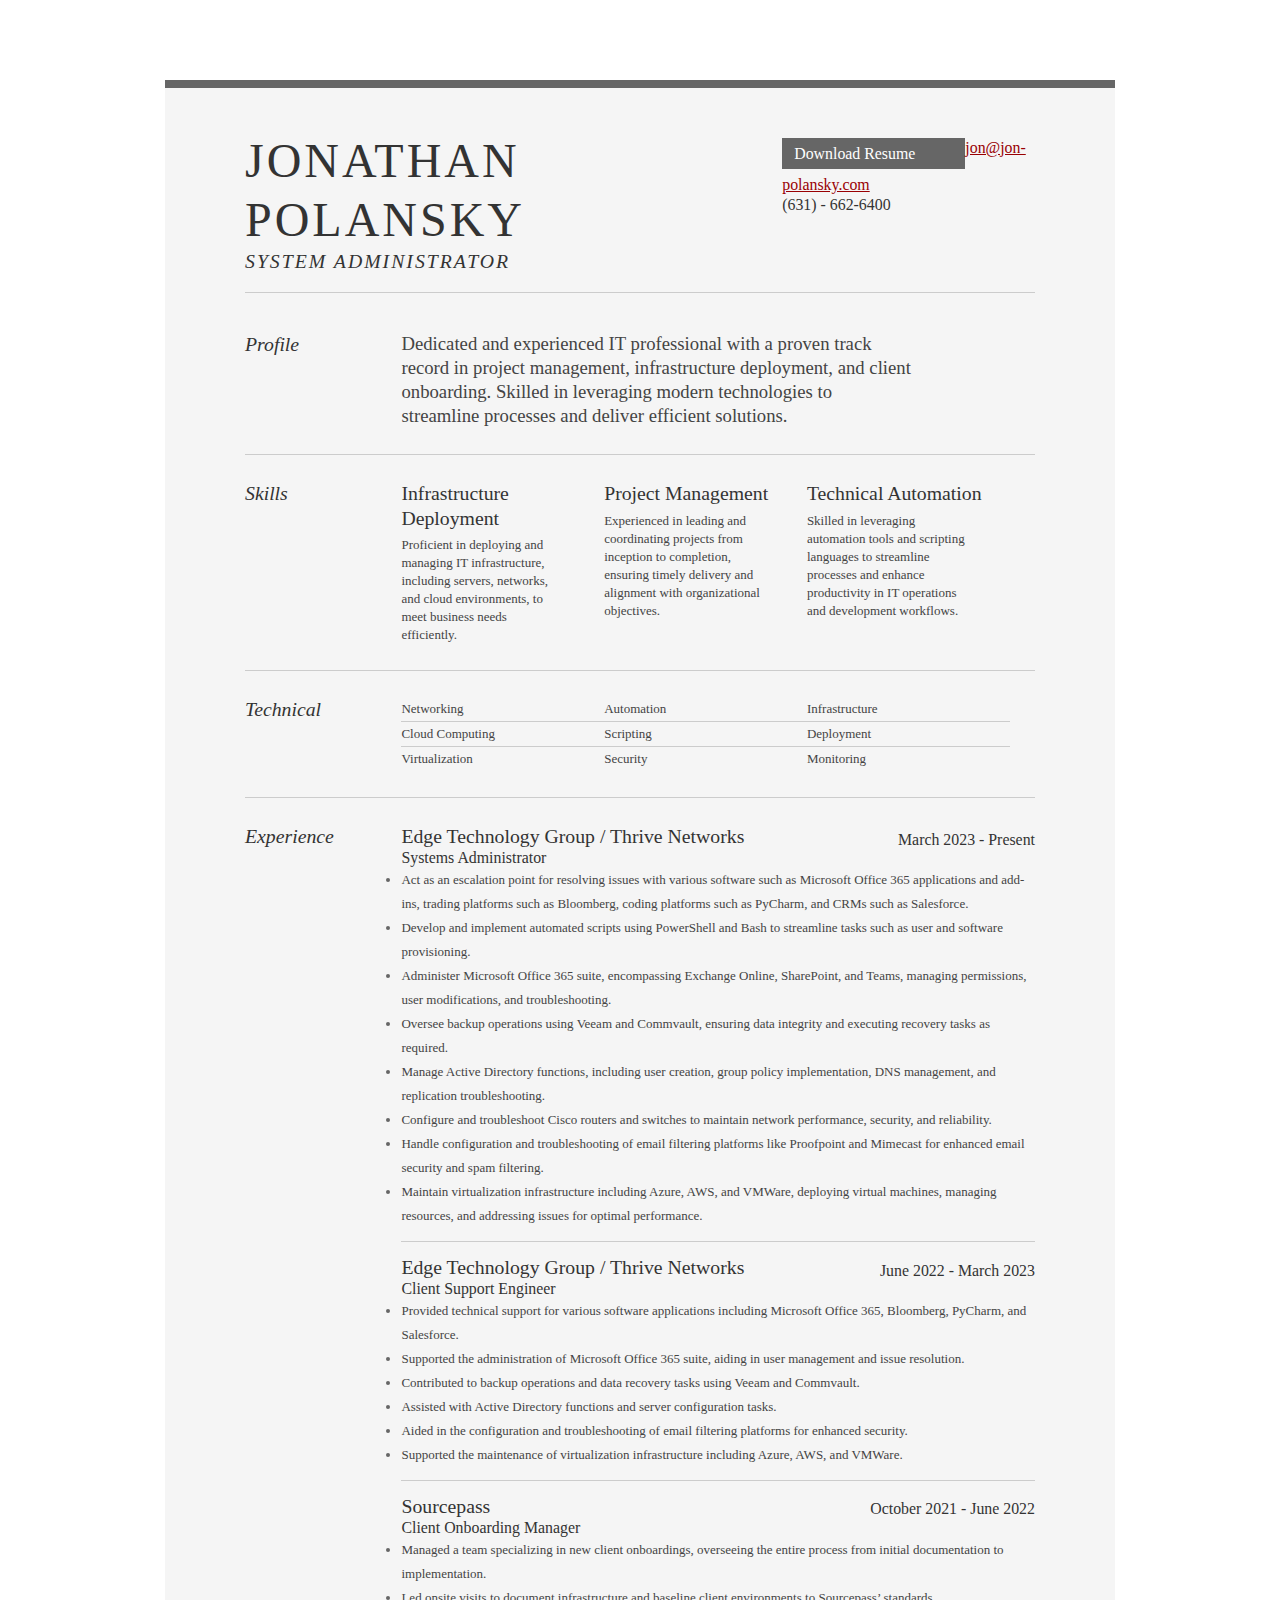
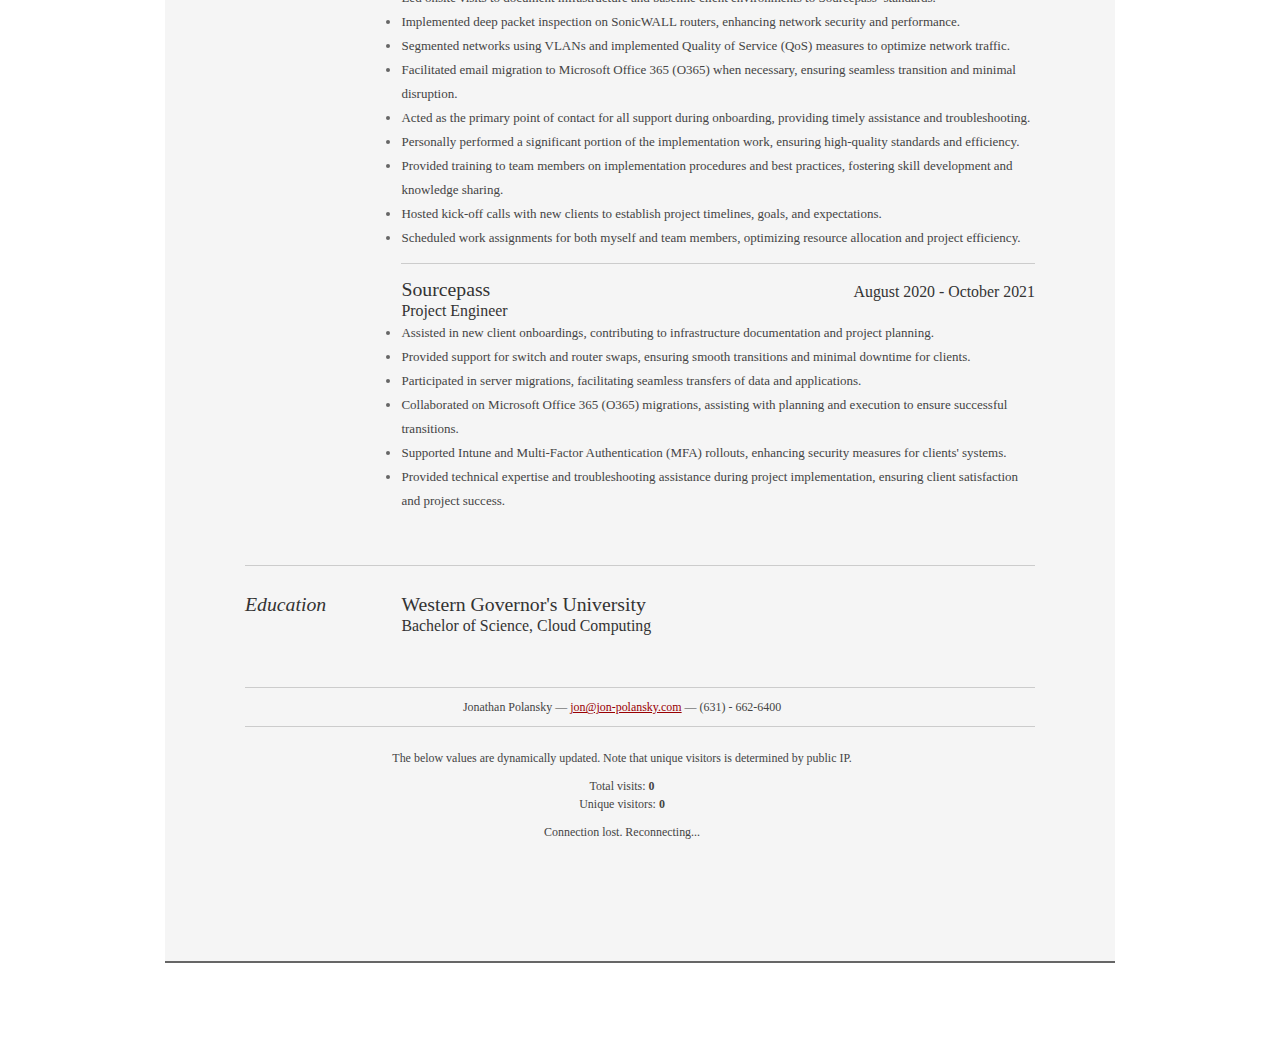
==== commit 30c59601: "Cleaning up" ====
--- a/frontend/templates/index.html
+++ b/frontend/templates/index.html
@@ -189,7 +189,7 @@
 			</div>
 		<div id="ft">
 			<div class="visitor-counts">
-				<p id="vc-first">The below values are dynamically updated. Note that unique visitors and your visits are determined by public IP.</p>
+				<p id="vc-first">The below values are dynamically updated. Note that unique visitors is determined by public IP.</p>
 				<p>Total visits: <b id="visitor_count">0</b></p>
            		<p>Unique visitors: <b id="unique_visitors">0</b></p>
 				<p id="error_message"></p>
